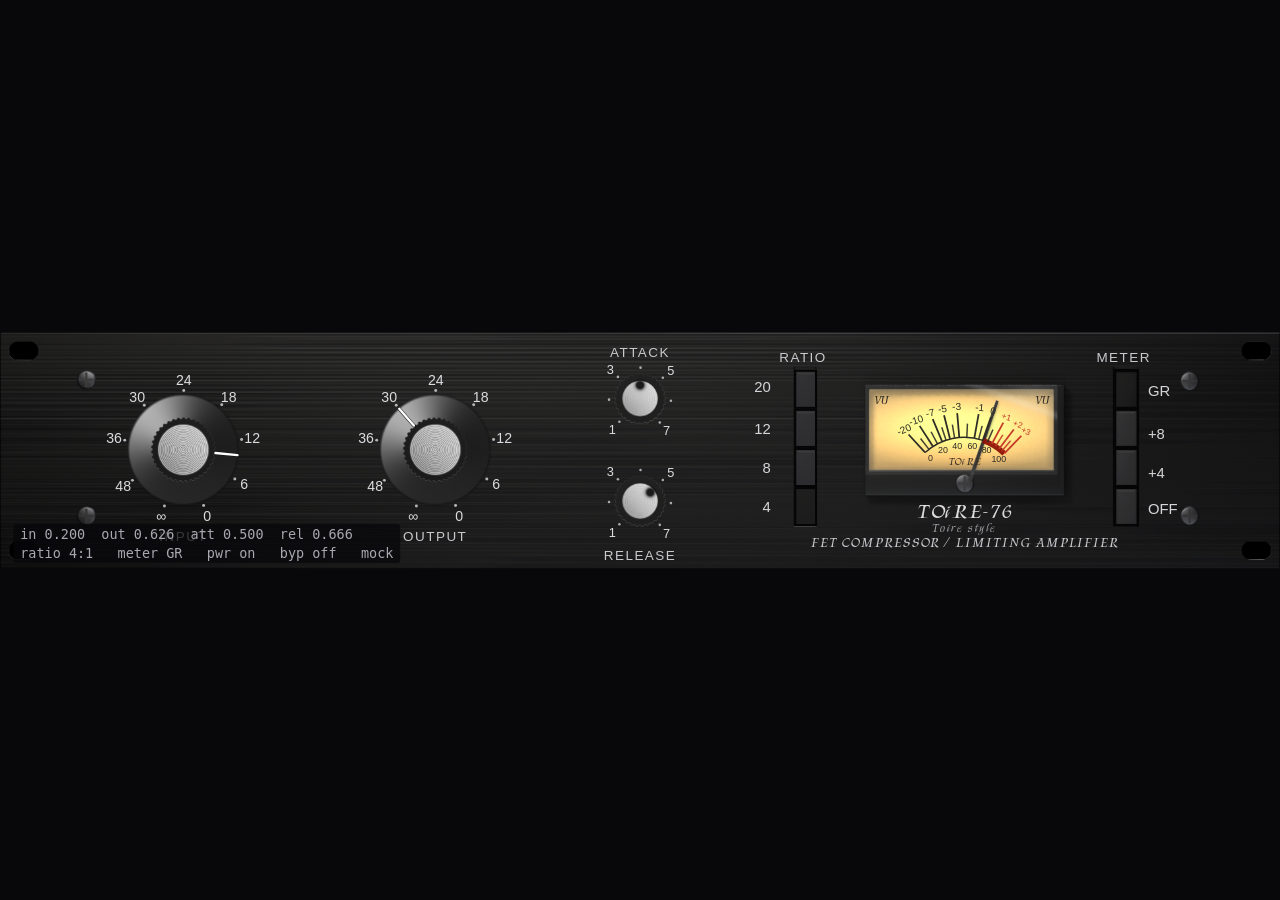
==== WebUI/index.html @ 6ba8f827 "初始化 TOiRE-76：JUCE 8 + WebView2 插件工程，接入 Web 版 GUI" ====
<!DOCTYPE html>
<html lang="zh">
<head>
<meta charset="utf-8">
<title>TOiRE-76</title>
<link rel="stylesheet" href="style.css">
</head>
<body>

<!-- ⚠️ WebView2 没有 DevTools：任何 JS 错误都显示在这条红带上 -->
<div id="errors"></div>

<div id="stage">
  <div id="panel">
    <!-- z0 : 静态面板（拉丝 / 四角孔 / 螺丝 / PATCH / 凹槽 / 表框 / 纸面） -->
    <img id="panel-base" src="assets/panel_base.png" alt="panel">

    <!-- z10 : 刻度层（SVG，由 components.json 的 markings 算出） -->
    <svg id="overlay" viewBox="0 0 950 175" width="950" height="175"></svg>

    <!-- z20 : VU 指针（裁剪窗口里旋转） -->
    <div id="vu-window"></div>

    <!-- z30 : 表头玻璃反光 -->
    <img id="meter-glass" src="assets/meter_glass.png" alt="glass">

    <!-- z40 / z41 : 运动部件 -->
    <div id="knobs"></div>
    <div id="buttons"></div>

    <!-- POWER / BYPASS 由宿主（DAW）负责，面板上不再画 -->
    <!-- 调试 HUD（?debug=1） -->
    <div id="hud"></div>
  </div>
</div>

<!-- ui-config.js 必须在 app.js 之前：配置是内联的，不读外部 JSON -->
<script src="ui-config.js"></script>
<script src="vu-layout.js"></script>
<script src="app.js"></script>
</body>
</html>
---- WebUI/style.css ----
@font-face {
  font-family: "Kings";
  font-style: normal;
  font-weight: 400;
  font-display: swap;
  src: url("fonts/kings-latin.woff2") format("woff2");
}

/* TOiRE-76 WebUI — 参考画布 950x175（css px == 画布 px）
 *
 * 派生自 web/style.css（v6 分层合成版），差异：
 *   1. 资产路径 ../renders/ -> assets/（index.html 里也一样）
 *   2. 旋钮加了真实的命中区（web 版 .knob-wrap 是 0x0，拖不到）
 *   3. 加 #errors 红条、POWER/BYPASS 开关、可开关的调试 HUD
 *   4. #stage 按窗口大小等比缩放（--zoom 由 app.js 的 fit() 设置）
 */

* { box-sizing: border-box; }
html, body { margin: 0; padding: 0; background: #08080a; overflow: hidden; }
body {
  display: flex; align-items: center; justify-content: center;
  width: 100vw; height: 100vh;
}

#stage { transform: scale(var(--zoom, 1)); transform-origin: center center; }

#panel {
  position: relative;
  width: 950px;
  height: 175px;
  overflow: hidden;
  user-select: none;
  -webkit-user-select: none;
}

/* z0 : 静态面板（拉丝 / 四角孔 / 螺丝 / PATCH / 凹槽 / 表框 / 纸面） */
#panel-base, #meter-glass {
  position: absolute;
  left: 0; top: 0;
  width: 950px; height: 175px;
  display: block;
}
#panel-base { z-index: 0; }
/* z30 : 表头玻璃反光（保持 DOM 顺序绘制，别加 z-index —— 会压到旋钮上） */
#meter-glass { pointer-events: none; }

/* z10 : 刻度层（SVG，由 components.json 的 markings 算出来） */
#overlay { position: absolute; left: 0; top: 0; width: 950px; height: 175px; pointer-events: none; z-index: 10; }

/* z20 : VU 指针（裁剪窗口里旋转，尾巴不会漏出去） */
#vu-window {
  position: absolute;
  left: 651px; top: 43px;
  width: 130px; height: 66px;
  overflow: hidden;
  pointer-events: none;
}
#vu-window img {
  position: absolute;
  display: block;
  pointer-events: none;
  -webkit-user-drag: none;
}
#needle-shadow { opacity: .45; }
#needle-blade, #needle-shadow { will-change: transform; }

/* z40 : 旋钮 = 静态本体 + 独立旋转指示针
 *   ⚠️ web 版的 .knob-wrap 是 width:0;height:0，子元素又 pointer-events:none，
 *      等于完全没有命中区（拖不动）。这里给 wrap 一个和本体一样大的盒子。 */
.knob-wrap {
  position: absolute;
  cursor: ns-resize;
  pointer-events: auto;
}
.knob-body, .knob-ind {
  position: absolute;
  display: block;
  pointer-events: none;
  -webkit-user-drag: none;
  user-select: none;
}
.knob-ind { will-change: transform; }
.knob-disc { position: absolute; pointer-events: none; -webkit-user-drag: none; }
.knob-ind { filter: drop-shadow(0 0 0.9px #000) drop-shadow(0 0 0.9px #000) drop-shadow(0 0 1.6px rgba(0,0,0,.75)); }

/* z41 : 按键 */
.btn {
  position: absolute;
  background-repeat: no-repeat;
  background-size: 100% 100%;
  cursor: pointer;
}
.btn:active { filter: brightness(1.08); }

/* POWER / BYPASS（原厂面板没有这两个控件，前端用 HTML 画） */
#toggles { position: absolute; right: 10px; bottom: 5px; z-index: 60; }
.tog {
  display: inline-block;
  margin-left: 6px;
  padding: 1px 6px;
  border: 1px solid #3a3a42;
  border-radius: 2px;
  background: rgba(8, 8, 10, .55);
  color: #6a6a72;
  font: 9px/1.5 "Arial Narrow", Arial, sans-serif;
  letter-spacing: .9px;
  cursor: pointer;
  user-select: none;
  -webkit-user-select: none;
}
.tog.on { color: #e0b050; border-color: #8a6a2a; }
.tog:active { filter: brightness(1.35); }

/* 调试 HUD（?debug=1 才显示；DAW 里用来核对参数联动）
   半透明底衬：面板底部的旋钮说明文字会从下面透出来，不加底衬读不清 */
#hud {
  position: absolute; left: 10px; bottom: 4px;
  font: 10px/1.35 ui-monospace, Consolas, monospace;
  color: #a8a8b0; text-align: left; pointer-events: none;
  white-space: pre; display: none; z-index: 60;
  padding: 1px 5px;
  background: rgba(8, 8, 10, .74);
  border-radius: 2px;
}

/* 错误红条：WebView2 里没有 DevTools，白屏时靠它说话 */
#errors {
  position: fixed; top: 0; left: 0; right: 0;
  background: #300; color: #f88;
  padding: 8px;
  font: 12px monospace;
  z-index: 999;
  display: none;
  white-space: pre-wrap;
  max-height: 200px;
  overflow: auto;
}
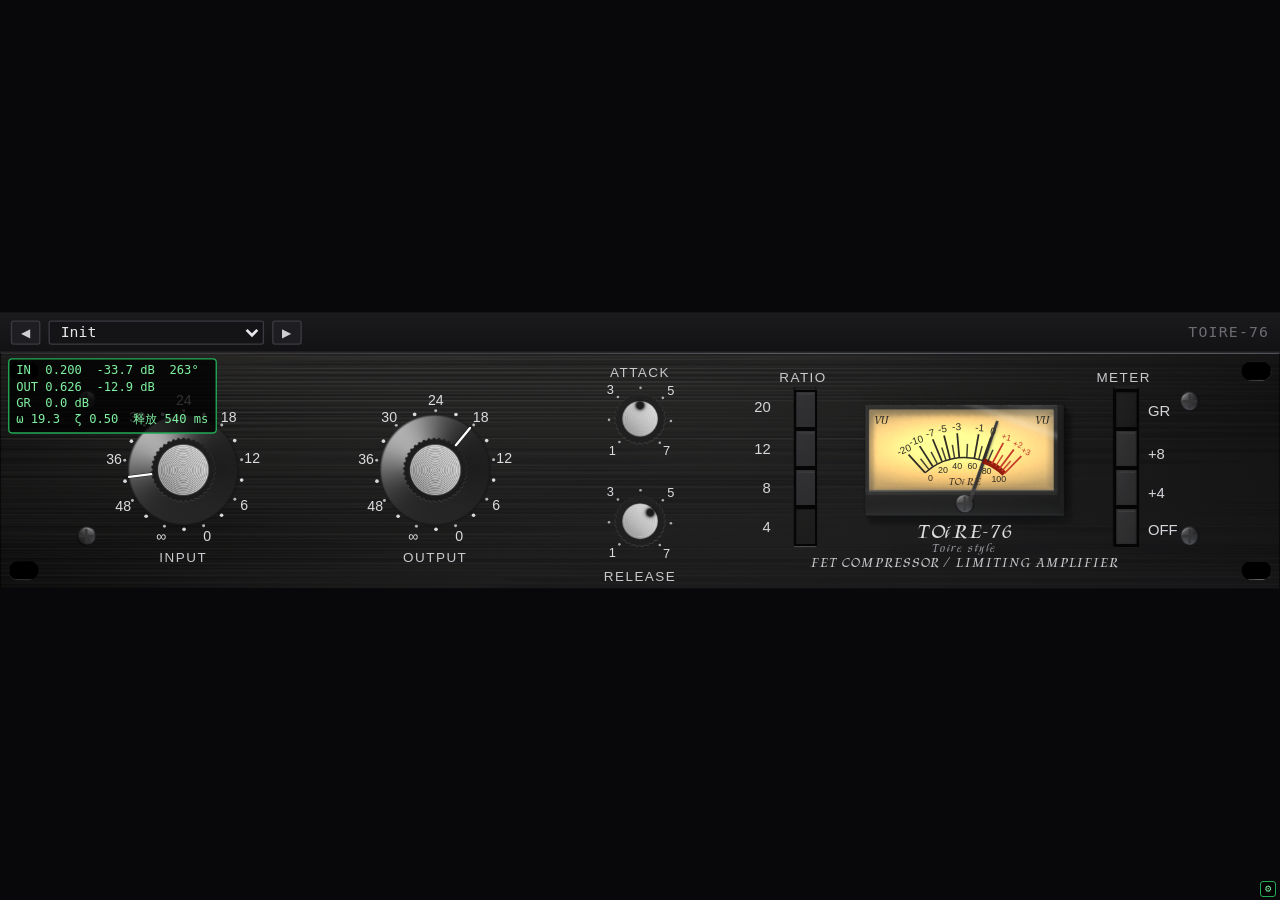
==== commit 357eeb07: "增加顶部预设条（6 个工厂预设），METER OFF 时表盘整体变暗" ====
--- a/WebUI/index.html
+++ b/WebUI/index.html
@@ -11,6 +11,12 @@
 <div id="errors"></div>
 
 <div id="stage">
+  <div id="presetbar">
+    <button id="preset-prev" title="上一个预设">&#9664;</button>
+    <select id="preset-select"></select>
+    <button id="preset-next" title="下一个预设">&#9654;</button>
+    <span id="preset-badge">TOIRE-76</span>
+  </div>
   <div id="panel">
     <!-- z0 : 静态面板（拉丝 / 四角孔 / 螺丝 / PATCH / 凹槽 / 表框 / 纸面） -->
     <img id="panel-base" src="assets/panel_base.png" alt="panel">
@@ -20,6 +26,7 @@
 
     <!-- z20 : VU 指针（裁剪窗口里旋转） -->
     <div id="vu-window"></div>
+    <div id="vu-dim"></div>
 
     <!-- z30 : 表头玻璃反光 -->
     <img id="meter-glass" src="assets/meter_glass.png" alt="glass">
--- a/WebUI/style.css
+++ b/WebUI/style.css
@@ -22,7 +22,37 @@
   width: 100vw; height: 100vh;
 }
 
-#stage { transform: scale(var(--zoom, 1)); transform-origin: center center; }
+#stage { transform: scale(var(--zoom, 1)); transform-origin: center center;
+  display: flex; flex-direction: column; align-items: stretch; width: 950px; }
+
+/* ── 顶部预设条（参照参考插件的预设栏）── */
+#presetbar {
+  height: 30px; width: 950px; flex: 0 0 30px;
+  display: flex; align-items: center; gap: 6px; padding: 0 8px;
+  background: linear-gradient(#1b1b1e, #121214);
+  border-bottom: 1px solid #2c2c31;
+  font: 11px/1 ui-monospace, Consolas, monospace; color: #cfcfd2;
+  user-select: none;
+}
+#presetbar button {
+  width: 22px; height: 18px; border: 1px solid #3a3a40; border-radius: 2px;
+  background: #1e1e22; color: #cfcfd2; font-size: 9px; cursor: pointer; padding: 0;
+}
+#presetbar button:hover { background: #2a2a30; }
+#presetbar select {
+  height: 18px; min-width: 160px; padding: 0 4px;
+  background: #141416; color: #e6e6ea; border: 1px solid #3a3a40; border-radius: 2px;
+  font: 11px/1 ui-monospace, Consolas, monospace;
+}
+#preset-badge { margin-left: auto; color: #6b6b72; letter-spacing: .08em; }
+
+/* METER = OFF：表盘整体变暗 */
+#vu-dim {
+  position: absolute; left: 640px; top: 36px; width: 148px; height: 72px;
+  background: rgba(0, 0, 0, .58); border-radius: 3px;
+  pointer-events: none; z-index: 40; display: none;
+}
+#vu-dim.on { display: block; }
 
 #panel {
   position: relative;
@@ -69,9 +99,10 @@
  *      等于完全没有命中区（拖不动）。这里给 wrap 一个和本体一样大的盒子。 */
 .knob-wrap {
   position: absolute;
-  cursor: ns-resize;
+  cursor: grab;          /* 竖直 / 水平都能拖 */
   pointer-events: auto;
 }
+.knob-wrap:active { cursor: grabbing; }
 .knob-body, .knob-ind {
   position: absolute;
   display: block;
@@ -114,13 +145,14 @@
 /* 调试 HUD（?debug=1 才显示；DAW 里用来核对参数联动）
    半透明底衬：面板底部的旋钮说明文字会从下面透出来，不加底衬读不清 */
 #hud {
-  position: absolute; left: 10px; bottom: 4px;
-  font: 10px/1.35 ui-monospace, Consolas, monospace;
-  color: #a8a8b0; text-align: left; pointer-events: none;
-  white-space: pre; display: none; z-index: 60;
-  padding: 1px 5px;
-  background: rgba(8, 8, 10, .74);
-  border-radius: 2px;
+  position: absolute; left: 6px; top: 4px;
+  font: 9px/1.32 ui-monospace, Consolas, monospace;
+  color: #7ef0a0; text-align: left; pointer-events: none;
+  white-space: pre; display: none; z-index: 999;
+  padding: 3px 5px;
+  background: rgba(0, 0, 0, .78);
+  border: 1px solid #2a5;
+  border-radius: 3px;
 }
 
 /* 错误红条：WebView2 里没有 DevTools，白屏时靠它说话 */
@@ -135,3 +167,39 @@
   max-height: 200px;
   overflow: auto;
 }
+
+
+/* 表针参数调试面板（仅 DEBUG） */
+#tuner {
+  position: absolute; left: 236px; bottom: 2px;
+  display: none;                 /* 默认隐藏，点右下角 ⚙ 展开 */
+  align-items: center; gap: 9px;
+  padding: 3px 8px;
+  background: rgba(0,0,0,.80); border: 1px solid #2a5; border-radius: 3px;
+  font: 9px/1.2 ui-monospace, Consolas, monospace; color: #7ef0a0;
+  white-space: nowrap; z-index: 999;
+}
+#tuner.open { display: flex; }
+#tuner .trow { display: flex; align-items: center; gap: 3px; white-space: nowrap; }
+#tuner .trow span:first-child { white-space: nowrap; }
+#tuner input[type=range] { width: 62px; height: 10px; }
+#tuner .tval { width: 44px; text-align: right; color: #ffd27e; white-space: nowrap; }
+#tuner-toggle {
+  position: absolute; right: 4px; bottom: 3px;
+  width: 16px; height: 16px; border-radius: 3px;
+  background: rgba(0,0,0,.65); border: 1px solid #2a5;
+  color: #7ef0a0; font: 11px/14px ui-monospace, monospace; text-align: center;
+  cursor: pointer; z-index: 1000; user-select: none;
+}
+#tuner-toggle:hover { background: rgba(0,60,20,.75); }
+#tuner .trow { display: flex; align-items: center; gap: 4px; margin: 1px 0; }
+#tuner .trow span:first-child { width: 54px; }
+#tuner input[type=range] { flex: 1; height: 10px; }
+#tuner .tval { width: 52px; text-align: right; color: #ffd27e; }
+
+/* METER = OFF：VU 表变暗（与参考插件一致） */
+#vu-window { transition: filter .18s ease, opacity .18s ease; }
+#vu-window.dim {
+  filter: brightness(0.42) saturate(0.35) contrast(0.92);
+  opacity: 0.75;
+}
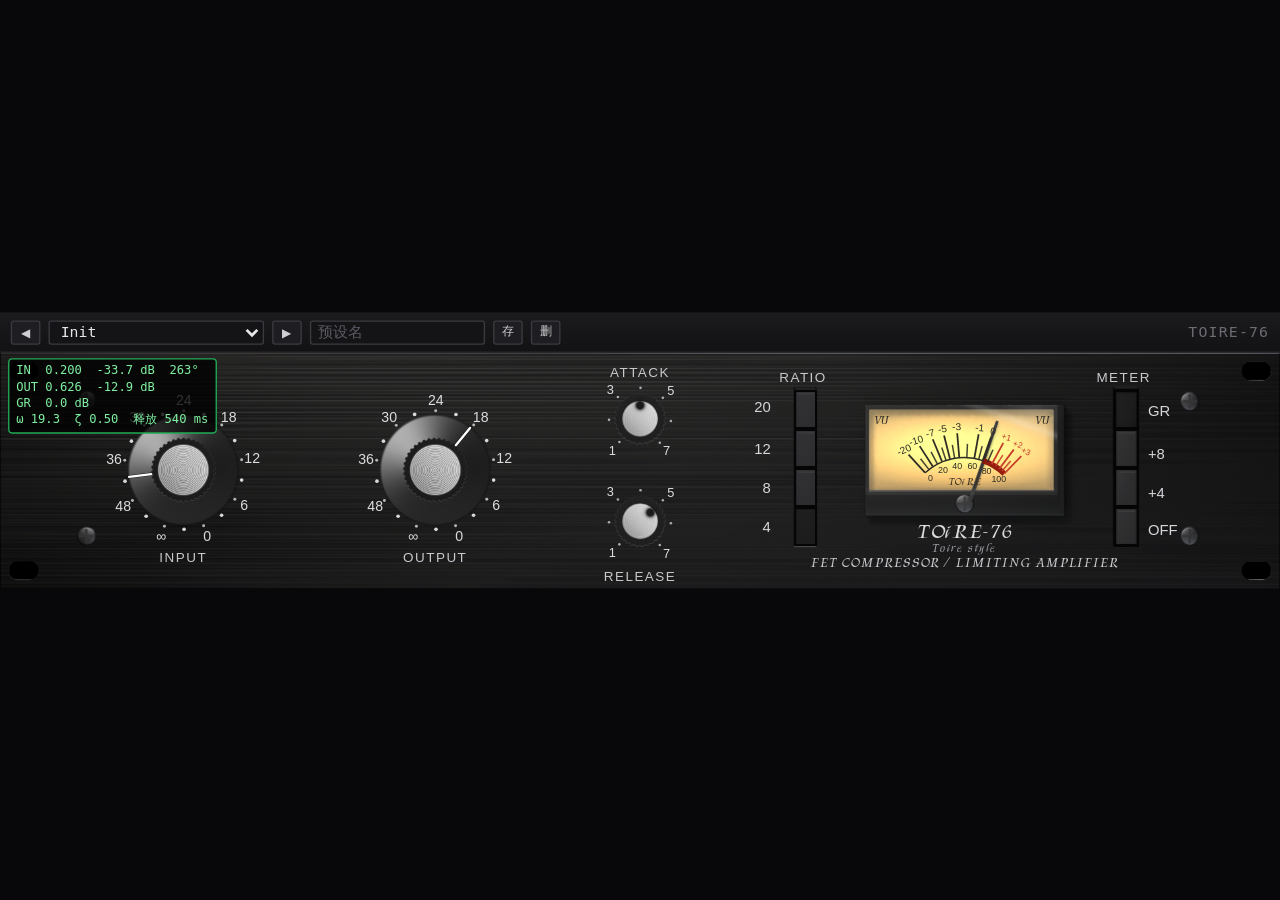
==== commit faf04073: "加入用户预设保存与删除，关闭表针调参面板" ====
--- a/WebUI/index.html
+++ b/WebUI/index.html
@@ -15,6 +15,9 @@
     <button id="preset-prev" title="上一个预设">&#9664;</button>
     <select id="preset-select"></select>
     <button id="preset-next" title="下一个预设">&#9654;</button>
+    <input id="preset-name" type="text" placeholder="预设名" maxlength="28" />
+    <button id="preset-save" title="保存当前设置为用户预设">存</button>
+    <button id="preset-del" title="删除所选用户预设">删</button>
     <span id="preset-badge">TOIRE-76</span>
   </div>
   <div id="panel">
--- a/WebUI/style.css
+++ b/WebUI/style.css
@@ -44,6 +44,12 @@
   background: #141416; color: #e6e6ea; border: 1px solid #3a3a40; border-radius: 2px;
   font: 11px/1 ui-monospace, Consolas, monospace;
 }
+#presetbar #preset-name {
+  height: 18px; width: 130px; padding: 0 5px;
+  background: #141416; color: #e6e6ea; border: 1px solid #3a3a40; border-radius: 2px;
+  font: 11px/1 ui-monospace, Consolas, monospace;
+}
+#presetbar #preset-name::placeholder { color: #5a5a62; }
 #preset-badge { margin-left: auto; color: #6b6b72; letter-spacing: .08em; }
 
 /* METER = OFF：表盘整体变暗 */
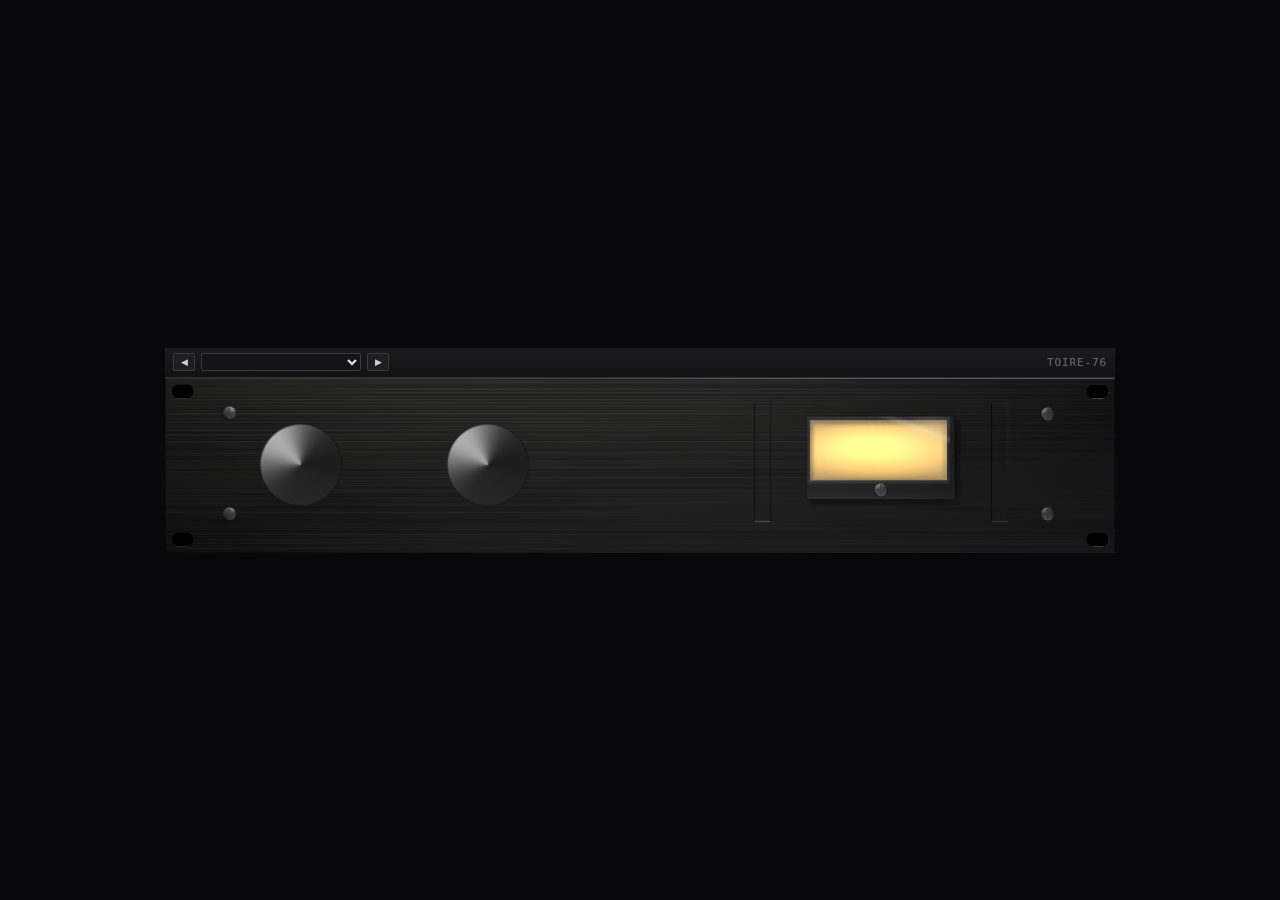
==== commit 32b7b8f9: "预设下拉内置保存项，移除独立保存与删除按钮" ====
--- a/WebUI/index.html
+++ b/WebUI/index.html
@@ -15,9 +15,6 @@
     <button id="preset-prev" title="上一个预设">&#9664;</button>
     <select id="preset-select"></select>
     <button id="preset-next" title="下一个预设">&#9654;</button>
-    <input id="preset-name" type="text" placeholder="预设名" maxlength="28" />
-    <button id="preset-save" title="保存当前设置为用户预设">存</button>
-    <button id="preset-del" title="删除所选用户预设">删</button>
     <span id="preset-badge">TOIRE-76</span>
   </div>
   <div id="panel">
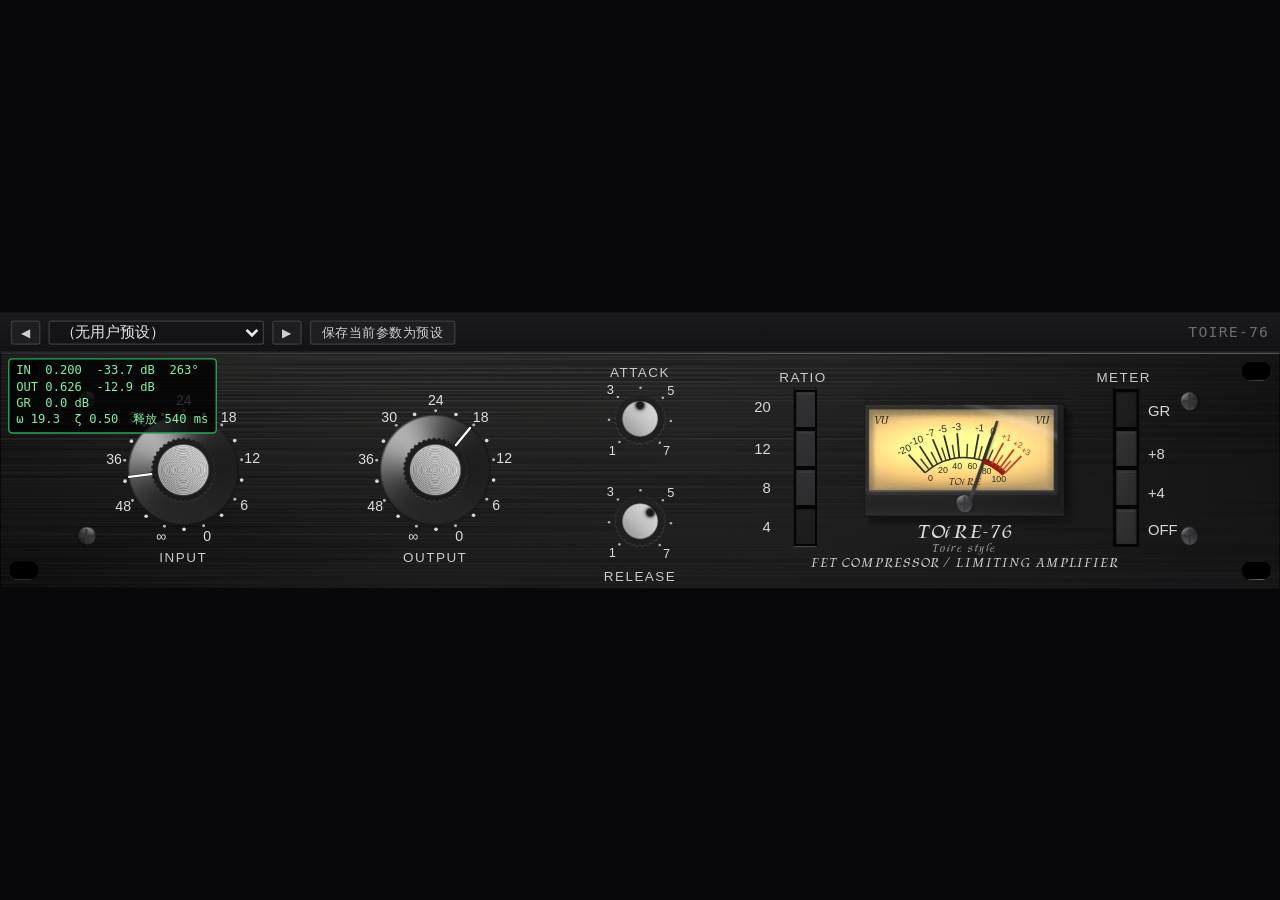
==== commit cc96dc6c: "保存按钮移出下拉，修正预设选项索引错位" ====
--- a/WebUI/index.html
+++ b/WebUI/index.html
@@ -15,6 +15,7 @@
     <button id="preset-prev" title="上一个预设">&#9664;</button>
     <select id="preset-select"></select>
     <button id="preset-next" title="下一个预设">&#9654;</button>
+    <button id="preset-save" title="保存当前参数">保存当前参数为预设</button>
     <span id="preset-badge">TOIRE-76</span>
   </div>
   <div id="panel">
--- a/WebUI/style.css
+++ b/WebUI/style.css
@@ -50,6 +50,12 @@
   font: 11px/1 ui-monospace, Consolas, monospace;
 }
 #presetbar #preset-name::placeholder { color: #5a5a62; }
+#presetbar #preset-save {
+  width: auto; height: 18px; padding: 0 8px;
+  border: 1px solid #3a3a40; border-radius: 2px;
+  background: #1e1e22; color: #cfcfd2; font-size: 10px; cursor: pointer;
+}
+#presetbar #preset-save:hover { background: #2a2a30; }
 #preset-badge { margin-left: auto; color: #6b6b72; letter-spacing: .08em; }
 
 /* METER = OFF：表盘整体变暗 */
